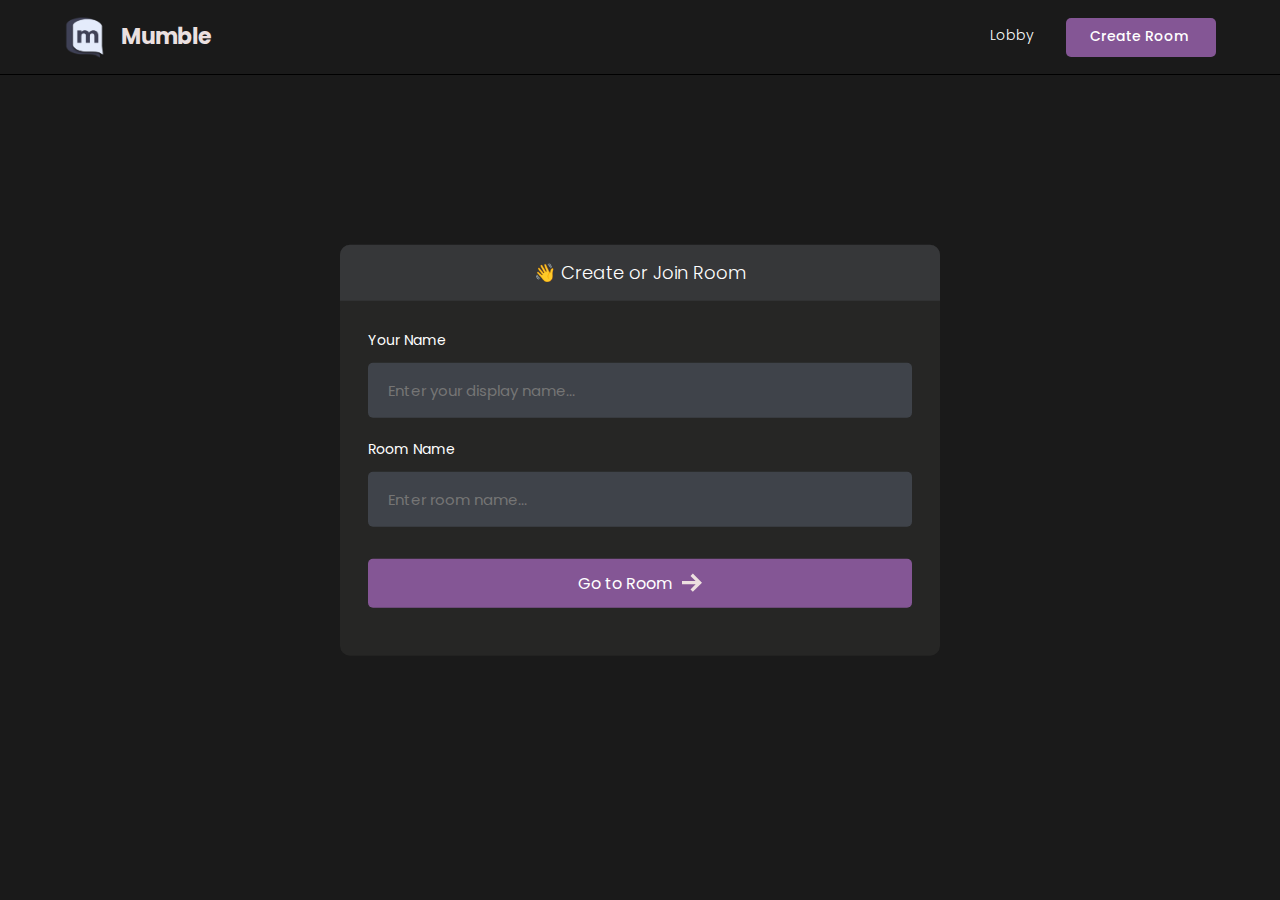
==== index.html @ 1262c686 "first commit" ====
<!DOCTYPE html>
<html>
<head>
    <meta charset='utf-8'>
    <meta http-equiv='X-UA-Compatible' content='IE=edge'>
    <title>Room</title>
    <meta name='viewport' content='width=device-width, initial-scale=1'>
    <link rel='stylesheet' type='text/css' media='screen' href='styles/main.css'>
    <link rel='stylesheet' type='text/css' media='screen' href='styles/lobby.css'>
</head>
<body>

    <header id="nav">
       <div class="nav--list">
            <a href="index.html"/>
                <h3 id="logo">
                    <img src="./images/logo.png" alt="Site Logo">
                    <span>Mumble</span>
                </h3>
            </a>
       </div>

        <div id="nav__links">
            <a class="nav__link" href="/">
                Lobby
                <svg xmlns="http://www.w3.org/2000/svg" width="24" height="24" fill="#ede0e0" viewBox="0 0 24 24"><path d="M20 7.093v-5.093h-3v2.093l3 3zm4 5.907l-12-12-12 12h3v10h7v-5h4v5h7v-10h3zm-5 8h-3v-5h-8v5h-3v-10.26l7-6.912 7 6.99v10.182z"/></svg>
            </a>
            <a class="nav__link" id="create__room__btn" href="index.html">
                Create Room
               <svg xmlns="http://www.w3.org/2000/svg" width="24" height="24" fill="#ede0e0" viewBox="0 0 24 24"><path d="M12 0c-6.627 0-12 5.373-12 12s5.373 12 12 12 12-5.373 12-12-5.373-12-12-12zm6 13h-5v5h-2v-5h-5v-2h5v-5h2v5h5v2z"/></svg>
            </a>
        </div>
    </header>

    <main id="room__lobby__container">
        
        <div id="form__container">
             <div id="form__container__header">
                 <p>👋 Create or Join Room</p>
             </div>
 
 
            <form id="lobby__form">
 
                 <div class="form__field__wrapper">
                     <label>Your Name</label>
                     <input type="text" name="name" required placeholder="Enter your display name..." />
                 </div>
 
                 <div class="form__field__wrapper">
                     <label>Room Name</label>
                     <input type="text" name="room"  placeholder="Enter room name..." />
                 </div>
 
                 <div class="form__field__wrapper">
                     <button type="submit">Go to Room 
                         <svg xmlns="http://www.w3.org/2000/svg" width="24" height="24" viewBox="0 0 24 24"><path d="M13.025 1l-2.847 2.828 6.176 6.176h-16.354v3.992h16.354l-6.176 6.176 2.847 2.828 10.975-11z"/></svg>
                    </button>
                 </div>
            </form>
        </div>
     </main>
    
</body>
<script type="text/javascript" src="js/lobby.js"></script>
</html>
---- styles/main.css ----
@import url('https://fonts.googleapis.com/css2?family=Poppins:wght@400;500;600;700;800&display=swap');

* {
  font-family: 'Poppins', sans-serif;
}

/* width */
::-webkit-scrollbar {
  width: 7px;
}

/* Track */
::-webkit-scrollbar-track {
  box-shadow: inset 0 0 5px grey;
  border-radius: 10px;
}

/* Handle */
::-webkit-scrollbar-thumb {
  background: #797a79;
  border-radius: 10px;
}

/* Handle on hover */
::-webkit-scrollbar-thumb:hover {
  background: #845695;
}

body {
  background-color: #1a1a1a;
  color: #fff;

  font-size: 14px;
  padding: 0;
  margin: 0;
  box-sizing: border-box;
}

p,
a {
  font-weight: 300;
}

.avatar__md {
  height: 40px;
  width: 40px;
  object-fit: cover;
  border-radius: 50%;
}

.avatar__sm {
  height: 30px;
  width: 30px;
  object-fit: cover;
  border-radius: 50%;
}

#nav {
  position: fixed;
  top: 0;
  width: 100%;
  box-sizing: border-box;
  display: flex;
  justify-content: space-between;
  align-items: center;
  border-bottom: 1px solid #000000;
  background-color: #1a1a1a;
  text-decoration: none;
  padding: 16px 5%;
  z-index: 999;
}

#logo {
  display: flex;
  align-items: center;
  gap: 16px;
  font-size: 22px;
  font-weight: 700;
  line-height: 0;
  margin: 0;
  color: #ebe0e0;
}

@media (max-width: 640px) {
  #logo span {
    display: none;
  }
}

#logo img {
  height: 42px;
}

#nav a {
  text-decoration: none;
}

#nav__links {
  display: flex;
  align-items: center;
  column-gap: 2em;
}

.nav__link {
  color: #fff;
  text-decoration: none;
  transition: 1s;
  border-bottom: 2px solid transparent;
  transition: all 0.3s ease-in-out;
  padding-bottom: 1px;
}

@media (max-width: 520px) {
  #nav__links {
    column-gap: 3em;
  }
}

.nav__link:hover {
  color: rgb(230, 228, 228);
  text-decoration: none;
  border-color: #845695;
}

#create__room__btn {
  display: block;
  background-color: #845695;
  padding: 8px 24px;
  font-size: 14px;
  font-weight: 500;
  border-radius: 5px;
}

#create__room__btn:hover {
  background-color: #845695;
}

.nav--list {
  display: flex;
  gap: 1rem;
  align-items: center;
}

#members__button,
#chat__button {
  display: none;
  cursor: pointer;
  background: transparent;
  border: none;
}

#members__button:hover svg > path,
#chat__button:hover svg,
.nav__link:hover svg {
  fill: #845695;
}

.nav__link svg {
  width: 0;
  height: 0;
}

@media (max-width: 640px) {
  #members__button {
    display: block;
  }

  .nav__link svg {
    width: 1.5rem;
    height: 1.5rem;
  }
  .nav__link,
  #create__room__btn {
    font-size: 0;
    border: none;
  }

  #create__room__btn {
    padding: 0;
    background-color: transparent;
    border-radius: 50%;
  }

  #create__room__btn:hover {
    background-color: transparent;
  }
}
---- styles/lobby.css ----
#form__container {
  width: 90%;
  max-width: 600px;
  border-radius: 10px;
  background-color: #262625;
  position: fixed;
  top: 50%;
  left: 50%;
  transform: translate(-50%, -50%);
}

#lobby__form {
  padding: 2em;
}

#form__container__header {
  border-radius: 10px 10px 0 0;
  padding: 10px;
  text-align: center;
  background-color: #363739;
  margin: 0;
  font-size: 18px;
  font-size: 300;
  line-height: 0;
}

.form__field__wrapper {
  width: 100%;
  box-sizing: border-box;
  margin-bottom: 20px;
}

.form__field__wrapper label {
  font-size: 14px;
  line-height: 1.7em;
  margin-bottom: 10px;
  display: block;
}

.form__field__wrapper input {
  box-sizing: border-box;
  color: #fff;
  width: 100%;
  margin: 0;
  border: none;
  border-radius: 5px;
  padding: 16px 20px;
  font-size: 15px;
  background-color: #3f434a;
}

.form__field__wrapper button[type='submit'] {
  margin-top: 32px;
  cursor: pointer;
  background-color: #845695;
  border: none;
  color: #fff;
  font-size: 16px;
  width: 100%;
  display: flex;
  align-items: center;
  justify-content: center;
  padding: 12px;
  border-radius: 5px;
  gap: 10px;
}

.form__field__wrapper button[type='submit'] svg {
  fill: #ede0e0;
  width: 20px;
}

#avatar__selection {
  margin-reight: 10px;
  display: flex;
  gap: 1em;
}

.avatar__option {
  height: 50px;
  width: 50px;
  border-radius: 50%;
  cursor: pointer;
  transition: 0.3s;
  border: 2px solid #797a79;
}

.avatar__option__selected {
  border: 3px solid #845695;
}
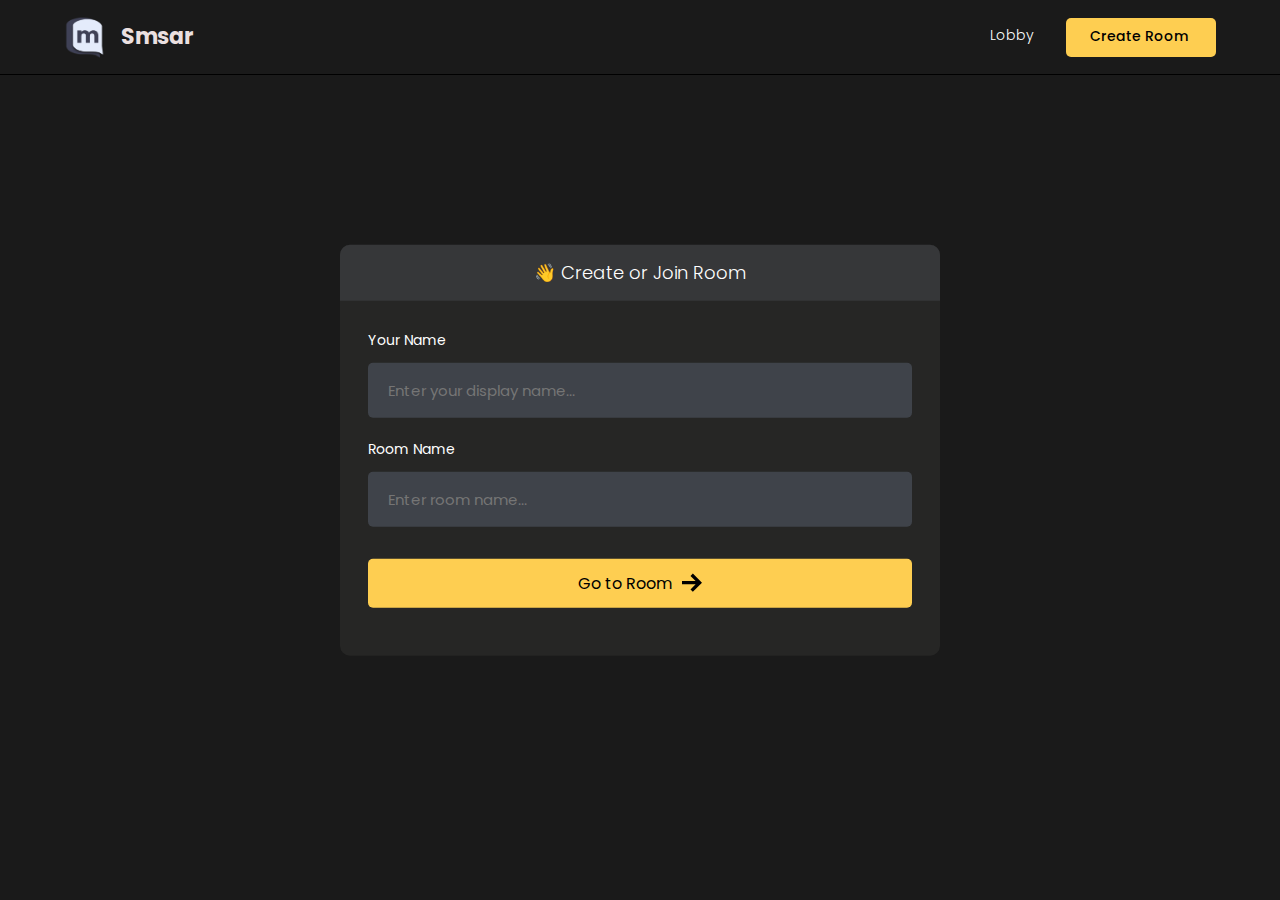
==== commit 1766531c: "changes 3" ====
--- a/index.html
+++ b/index.html
@@ -12,10 +12,10 @@
 
     <header id="nav">
        <div class="nav--list">
-            <a href="index.html"/>
+            <a href="index.html">
                 <h3 id="logo">
                     <img src="./images/logo.png" alt="Site Logo">
-                    <span>Mumble</span>
+                    <span>Smsar</span>
                 </h3>
             </a>
        </div>
--- a/styles/main.css
+++ b/styles/main.css
@@ -23,7 +23,7 @@
 
 /* Handle on hover */
 ::-webkit-scrollbar-thumb:hover {
-  background: #845695;
+  background: #fece51;
 }
 
 body {
@@ -119,20 +119,21 @@
 .nav__link:hover {
   color: rgb(230, 228, 228);
   text-decoration: none;
-  border-color: #845695;
+  border-color: #fece51;
 }
 
 #create__room__btn {
   display: block;
-  background-color: #845695;
+  background-color: #fece51;
   padding: 8px 24px;
   font-size: 14px;
   font-weight: 500;
   border-radius: 5px;
+  color: #000000;
 }
 
 #create__room__btn:hover {
-  background-color: #845695;
+  background-color: #fece51;
 }
 
 .nav--list {
@@ -152,7 +153,7 @@
 #members__button:hover svg > path,
 #chat__button:hover svg,
 .nav__link:hover svg {
-  fill: #845695;
+  fill: #fece51;
 }
 
 .nav__link svg {
--- a/styles/lobby.css
+++ b/styles/lobby.css
@@ -28,6 +28,7 @@
   width: 100%;
   box-sizing: border-box;
   margin-bottom: 20px;
+  color: #ffffff;
 }
 
 .form__field__wrapper label {
@@ -52,9 +53,9 @@
 .form__field__wrapper button[type='submit'] {
   margin-top: 32px;
   cursor: pointer;
-  background-color: #845695;
+  background-color: #fece51;
   border: none;
-  color: #fff;
+  color: #000000;
   font-size: 16px;
   width: 100%;
   display: flex;
@@ -66,12 +67,12 @@
 }
 
 .form__field__wrapper button[type='submit'] svg {
-  fill: #ede0e0;
+  fill: #000000;
   width: 20px;
 }
 
 #avatar__selection {
-  margin-reight: 10px;
+  margin-right: 10px;
   display: flex;
   gap: 1em;
 }
@@ -86,5 +87,5 @@
 }
 
 .avatar__option__selected {
-  border: 3px solid #845695;
+  border: 3px solid #fece51;
 }
